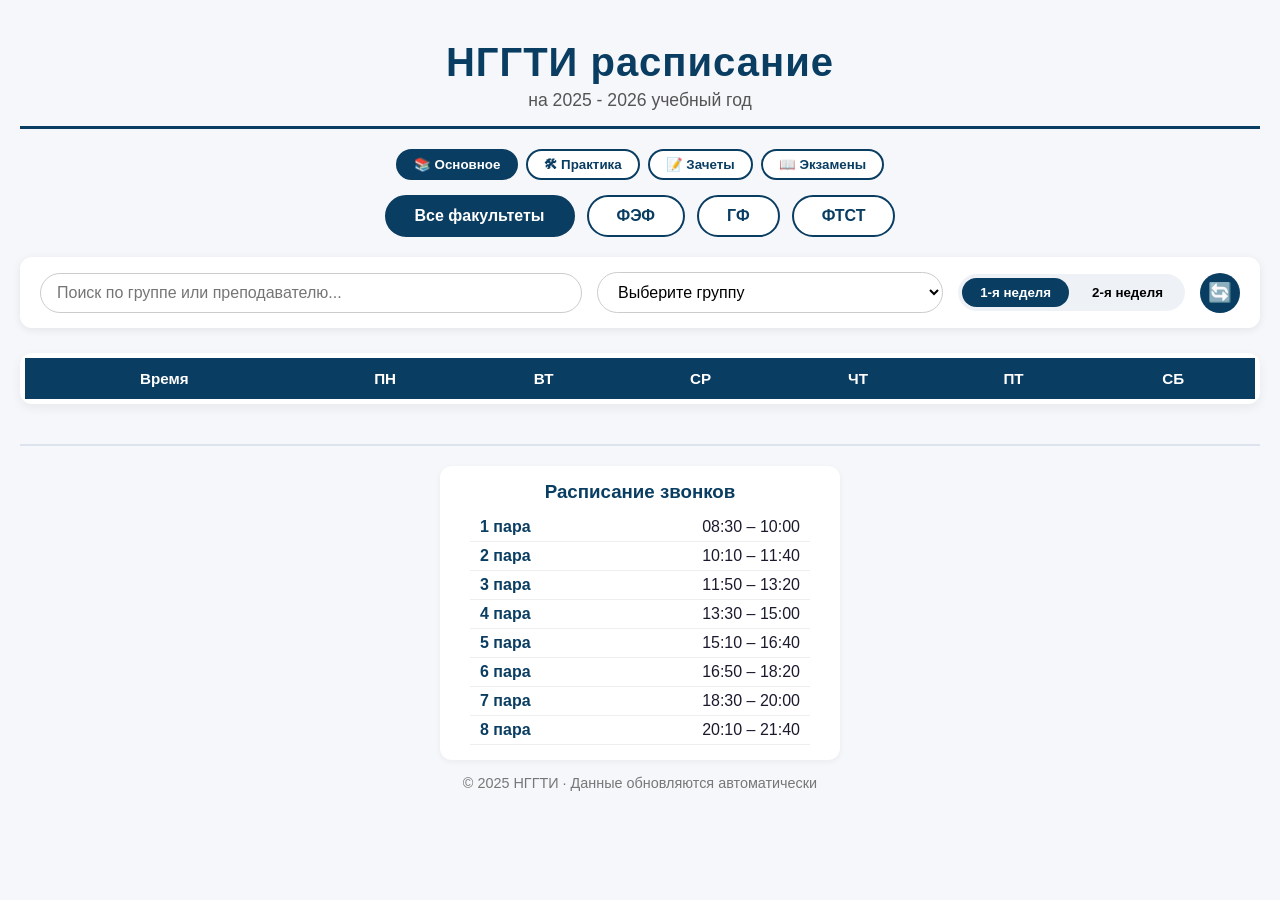
==== index.html @ 44855886 "1.0" ====
<!DOCTYPE html>
<html lang="ru">
<head>
    <meta charset="UTF-8">
    <meta name="viewport" content="width=device-width, initial-scale=1.0">
    <title>НГГТИ расписание</title>
    <link rel="stylesheet" href="style.css">
</head>
<body>
    <header>
        <h1>НГГТИ расписание</h1>
        <p class="subtitle">на 2025 - 2026 учебный год</p>
    </header>

    <!-- Выбор типа расписания (листа) -->
    <div class="type-selector">
        <button class="type-btn active" data-sheet="Расписание">📚 Основное</button>
        <button class="type-btn" data-sheet="Практика">🛠 Практика</button>
        <button class="type-btn" data-sheet="Зачеты">📝 Зачеты</button>
        <button class="type-btn" data-sheet="Экзамены">📖 Экзамены</button>
    </div>

    <nav class="faculty-nav">
        <button class="faculty-btn active" data-faculty="all">Все факультеты</button>
        <button class="faculty-btn" data-faculty="ФЭФ">ФЭФ</button>
        <button class="faculty-btn" data-faculty="ГФ">ГФ</button>
        <button class="faculty-btn" data-faculty="ФТСТ">ФТСТ</button>
    </nav>

    <div class="controls">
        <input type="text" id="searchInput" placeholder="Поиск по группе или преподавателю...">
        <select id="groupSelect">
            <option value="">Выберите группу</option>
        </select>
        <div class="week-toggle">
            <button class="week-btn active" data-week="1">1-я неделя</button>
            <button class="week-btn" data-week="2">2-я неделя</button>
        </div>
        <button id="refreshBtn" class="btn-secondary">🔄</button>
    </div>

    <div id="loading" style="display:none; text-align:center; padding:20px;">Загрузка...</div>

    <div id="schedule-container">
        <table id="schedule-table">
            <thead>
                <tr>
                    <th>Время</th>
                    <th>ПН</th>
                    <th>ВТ</th>
                    <th>СР</th>
                    <th>ЧТ</th>
                    <th>ПТ</th>
                    <th>СБ</th>
                </tr>
            </thead>
            <tbody id="schedule-body">
                <!-- строки -->
            </tbody>
        </table>
        <div id="mobile-list" style="display:none;"></div>
    </div>

    <div id="no-data" style="display:none; text-align:center; padding: 40px;">
        <p>Нет данных для выбранного фильтра.</p>
    </div>

    <footer>
        <div class="timetable-info">
            <h3>Расписание звонков</h3>
            <table class="call-table">
                <tr><td>1 пара</td><td>08:30 – 10:00</td></tr>
                <tr><td>2 пара</td><td>10:10 – 11:40</td></tr>
                <tr><td>3 пара</td><td>11:50 – 13:20</td></tr>
                <tr><td>4 пара</td><td>13:30 – 15:00</td></tr>
                <tr><td>5 пара</td><td>15:10 – 16:40</td></tr>
                <tr><td>6 пара</td><td>16:50 – 18:20</td></tr>
                <tr><td>7 пара</td><td>18:30 – 20:00</td></tr>
                <tr><td>8 пара</td><td>20:10 – 21:40</td></tr>
            </table>
        </div>
        <p class="copyright">© 2025 НГГТИ · Данные обновляются автоматически</p>
    </footer>

    <script src="script.js"></script>
</body>
</html>
---- style.css ----
* {
    margin: 0;
    padding: 0;
    box-sizing: border-box;
    font-family: 'Segoe UI', Roboto, Arial, sans-serif;
}
body {
    background: #f5f7fa;
    color: #1a1a2e;
    padding: 20px;
    max-width: 1300px;
    margin: 0 auto;
}

/* Шапка */
header {
    text-align: center;
    padding: 20px 0 15px;
    border-bottom: 3px solid #0a3d62;
    margin-bottom: 20px;
}
header h1 {
    font-size: 2.5rem;
    color: #0a3d62;
    letter-spacing: 1px;
}
.subtitle {
    font-size: 1.1rem;
    color: #555;
    margin-top: 5px;
}

/* Тип занятий */
.type-selector {
    display: flex;
    flex-wrap: wrap;
    justify-content: center;
    gap: 8px;
    margin-bottom: 15px;
}
.type-btn {
    padding: 6px 16px;
    background: white;
    border: 2px solid #0a3d62;
    border-radius: 30px;
    font-weight: 600;
    color: #0a3d62;
    cursor: pointer;
    transition: 0.2s;
}
.type-btn:hover { background: #e6f0fa; }
.type-btn.active { background: #0a3d62; color: white; }

/* Факультеты */
.faculty-nav {
    display: flex;
    flex-wrap: wrap;
    justify-content: center;
    gap: 12px;
    margin-bottom: 20px;
}
.faculty-btn {
    padding: 10px 28px;
    background: white;
    border: 2px solid #0a3d62;
    border-radius: 30px;
    font-size: 1rem;
    font-weight: 600;
    color: #0a3d62;
    cursor: pointer;
}
.faculty-btn:hover { background: #e6f0fa; }
.faculty-btn.active { background: #0a3d62; color: white; }

/* Управление */
.controls {
    display: flex;
    flex-wrap: wrap;
    align-items: center;
    justify-content: center;
    gap: 15px;
    background: white;
    padding: 15px 20px;
    border-radius: 12px;
    box-shadow: 0 2px 8px rgba(0,0,0,0.08);
    margin-bottom: 25px;
}
#searchInput {
    flex: 2 1 250px;
    padding: 10px 16px;
    border: 1px solid #ccc;
    border-radius: 25px;
    font-size: 1rem;
    outline: none;
}
#searchInput:focus { border-color: #0a3d62; }
#groupSelect {
    flex: 1 1 200px;
    padding: 10px 16px;
    border: 1px solid #ccc;
    border-radius: 25px;
    font-size: 1rem;
    background: white;
}
.week-toggle {
    display: flex;
    gap: 5px;
    background: #eef2f7;
    border-radius: 30px;
    padding: 4px;
}
.week-btn {
    padding: 7px 18px;
    border: none;
    background: transparent;
    border-radius: 25px;
    font-weight: 600;
    cursor: pointer;
}
.week-btn.active { background: #0a3d62; color: white; }
.week-btn:hover:not(.active) { background: #d0dae8; }
#refreshBtn {
    background: #0a3d62;
    color: white;
    border: none;
    border-radius: 50%;
    width: 40px;
    height: 40px;
    font-size: 1.2rem;
    cursor: pointer;
}

/* Таблица */
#schedule-container {
    overflow-x: auto;
    background: white;
    border-radius: 12px;
    box-shadow: 0 4px 12px rgba(0,0,0,0.06);
    padding: 5px;
}
#schedule-table {
    width: 100%;
    border-collapse: collapse;
    font-size: 0.95rem;
    min-width: 700px;
}
#schedule-table th {
    background: #0a3d62;
    color: white;
    padding: 12px 8px;
    text-align: center;
}
#schedule-table td {
    border: 1px solid #e0e4eb;
    padding: 10px 6px;
    vertical-align: middle;
    text-align: center;
    min-height: 60px;
}
.time-col {
    font-weight: 600;
    background: #f0f4fc;
    color: #0a3d62;
    white-space: nowrap;
}
.lesson-cell {
    background: #fafbff;
}
.lesson-cell .subject { font-weight: 600; color: #0a3d62; }
.lesson-cell .teacher { font-size: 0.8rem; color: #444; display: block; }
.lesson-cell .room { font-size: 0.8rem; color: #666; display: block; }
.lesson-cell .type { font-size: 0.75rem; color: #555; display: block; margin-top: 2px; }
.empty-cell { background: #f9fafc; color: #b0b8c5; }

/* Мобильные карточки */
#mobile-list {
    display: none;
    padding: 10px;
}
.mobile-card {
    background: white;
    border-radius: 8px;
    box-shadow: 0 2px 6px rgba(0,0,0,0.1);
    margin-bottom: 12px;
    padding: 12px 16px;
}
.card-header {
    display: flex;
    justify-content: space-between;
    font-weight: bold;
    color: #0a3d62;
    border-bottom: 1px solid #eee;
    padding-bottom: 6px;
    margin-bottom: 6px;
}
.card-body div { margin: 4px 0; }
.type-badge {
    font-size: 0.8rem;
    color: #555;
    margin-left: 8px;
}

/* Футер */
footer {
    margin-top: 40px;
    border-top: 2px solid #dce3ec;
    padding-top: 20px;
    display: flex;
    flex-direction: column;
    align-items: center;
}
.timetable-info {
    background: white;
    padding: 15px 30px;
    border-radius: 12px;
    box-shadow: 0 2px 6px rgba(0,0,0,0.05);
    width: 100%;
    max-width: 400px;
    margin-bottom: 15px;
}
.timetable-info h3 { text-align: center; color: #0a3d62; margin-bottom: 10px; }
.call-table { width: 100%; border-collapse: collapse; }
.call-table td { padding: 5px 10px; border-bottom: 1px solid #eee; }
.call-table td:first-child { font-weight: 600; color: #0a3d62; }
.call-table td:last-child { text-align: right; }
.copyright { color: #777; font-size: 0.9rem; }

/* Адаптив */
@media (max-width: 768px) {
    header h1 { font-size: 1.8rem; }
    .controls { flex-direction: column; align-items: stretch; }
    #searchInput, #groupSelect { width: 100%; }
    .week-toggle { justify-content: center; }
    .faculty-btn { padding: 8px 18px; font-size: 0.9rem; }
    #schedule-table { font-size: 0.8rem; min-width: 500px; }
    #schedule-table th, #schedule-table td { padding: 6px 4px; }
    #mobile-list { display: block !important; }
    #schedule-table { display: none !important; }
}
@media (max-width: 480px) {
    header h1 { font-size: 1.5rem; }
    .faculty-nav { gap: 6px; }
    .faculty-btn { padding: 6px 12px; font-size: 0.8rem; }
    .type-btn { padding: 4px 12px; font-size: 0.8rem; }
}
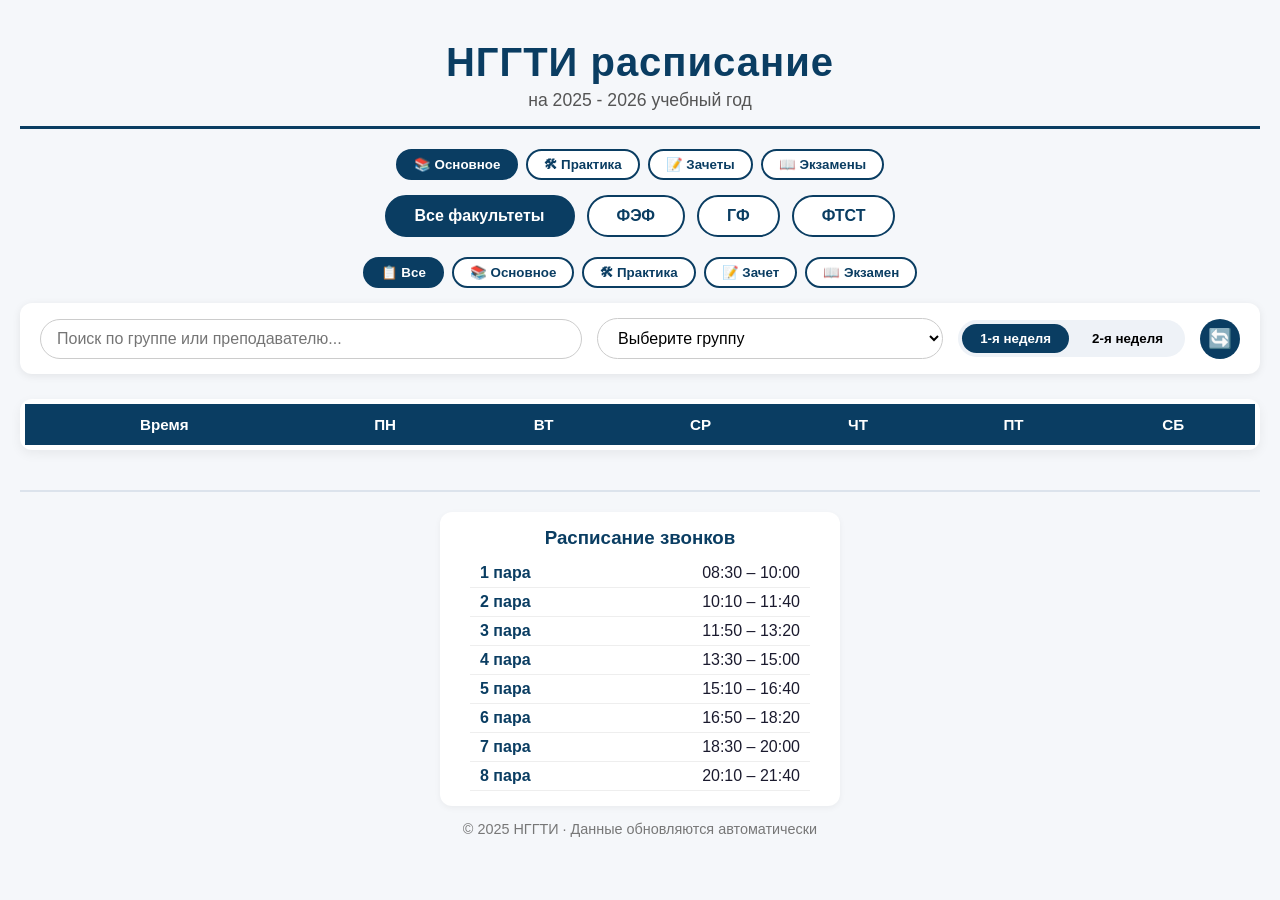
==== commit 2fdffad8: "п" ====
--- a/index.html
+++ b/index.html
@@ -26,6 +26,14 @@
         <button class="faculty-btn" data-faculty="ГФ">ГФ</button>
         <button class="faculty-btn" data-faculty="ФТСТ">ФТСТ</button>
     </nav>
+
+    <div class="type-filter">
+    <button class="type-filter-btn active" data-type="Все">📋 Все</button>
+    <button class="type-filter-btn" data-type="Основное">📚 Основное</button>
+    <button class="type-filter-btn" data-type="Практика">🛠 Практика</button>
+    <button class="type-filter-btn" data-type="Зачет">📝 Зачет</button>
+    <button class="type-filter-btn" data-type="Экзамен">📖 Экзамен</button>
+    </div>
 
     <div class="controls">
         <input type="text" id="searchInput" placeholder="Поиск по группе или преподавателю...">
--- a/style.css
+++ b/style.css
@@ -242,4 +242,24 @@
     .faculty-nav { gap: 6px; }
     .faculty-btn { padding: 6px 12px; font-size: 0.8rem; }
     .type-btn { padding: 4px 12px; font-size: 0.8rem; }
-}+}
+
+.type-filter {
+    display: flex;
+    flex-wrap: wrap;
+    justify-content: center;
+    gap: 8px;
+    margin-bottom: 15px;
+}
+.type-filter-btn {
+    padding: 6px 16px;
+    background: white;
+    border: 2px solid #0a3d62;
+    border-radius: 30px;
+    font-weight: 600;
+    color: #0a3d62;
+    cursor: pointer;
+    transition: 0.2s;
+}
+.type-filter-btn:hover { background: #e6f0fa; }
+.type-filter-btn.active { background: #0a3d62; color: white; }
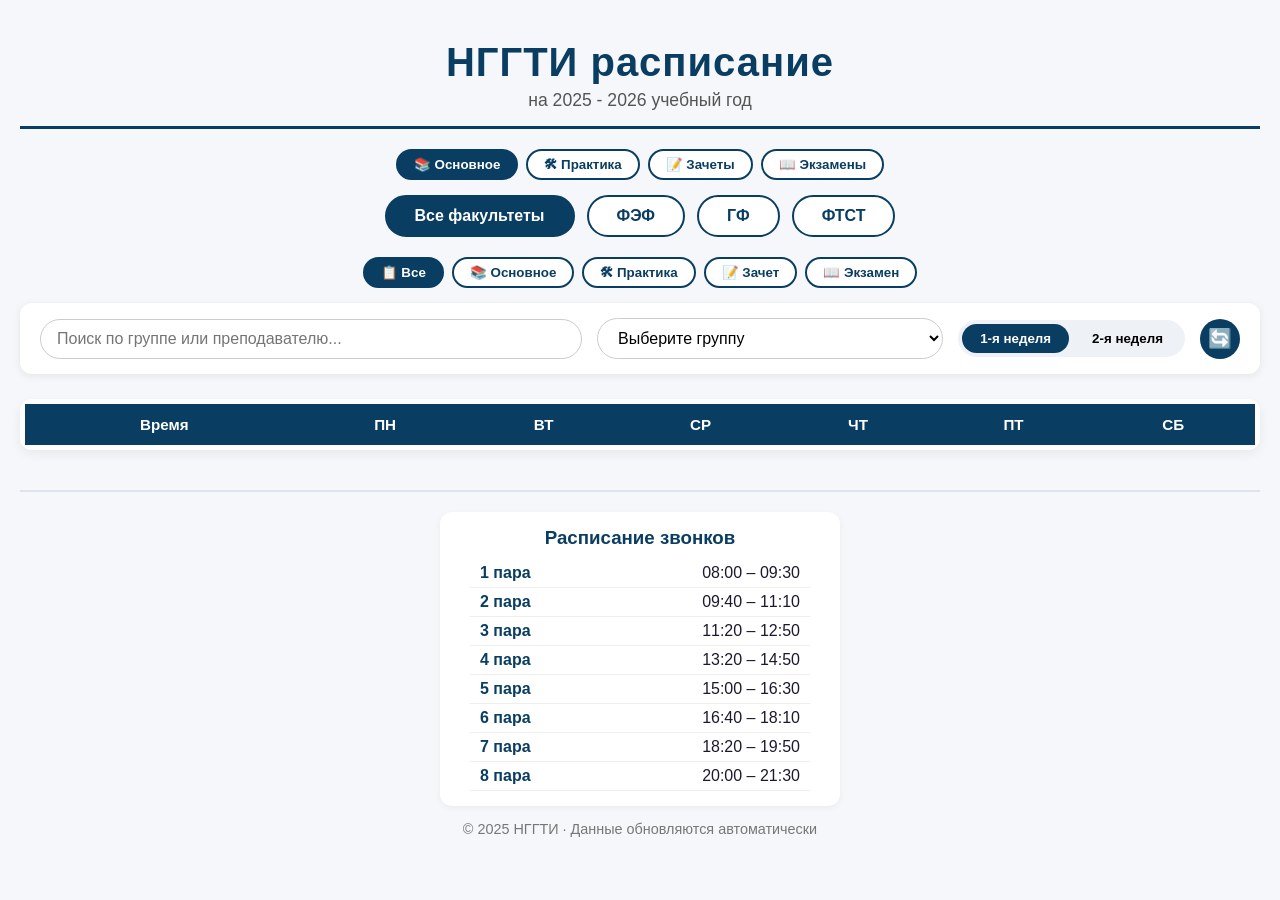
==== commit ef4a968d: "f" ====
--- a/index.html
+++ b/index.html
@@ -77,14 +77,14 @@
         <div class="timetable-info">
             <h3>Расписание звонков</h3>
             <table class="call-table">
-                <tr><td>1 пара</td><td>08:30 – 10:00</td></tr>
-                <tr><td>2 пара</td><td>10:10 – 11:40</td></tr>
-                <tr><td>3 пара</td><td>11:50 – 13:20</td></tr>
-                <tr><td>4 пара</td><td>13:30 – 15:00</td></tr>
-                <tr><td>5 пара</td><td>15:10 – 16:40</td></tr>
-                <tr><td>6 пара</td><td>16:50 – 18:20</td></tr>
-                <tr><td>7 пара</td><td>18:30 – 20:00</td></tr>
-                <tr><td>8 пара</td><td>20:10 – 21:40</td></tr>
+                <tr><td>1 пара</td><td>08:00 – 09:30</td></tr>
+                <tr><td>2 пара</td><td>09:40 – 11:10</td></tr>
+                <tr><td>3 пара</td><td>11:20 – 12:50</td></tr>
+                <tr><td>4 пара</td><td>13:20 – 14:50</td></tr>
+                <tr><td>5 пара</td><td>15:00 – 16:30</td></tr>
+                <tr><td>6 пара</td><td>16:40 – 18:10</td></tr>
+                <tr><td>7 пара</td><td>18:20 – 19:50</td></tr>
+                <tr><td>8 пара</td><td>20:00 – 21:30</td></tr>
             </table>
         </div>
         <p class="copyright">© 2025 НГГТИ · Данные обновляются автоматически</p>
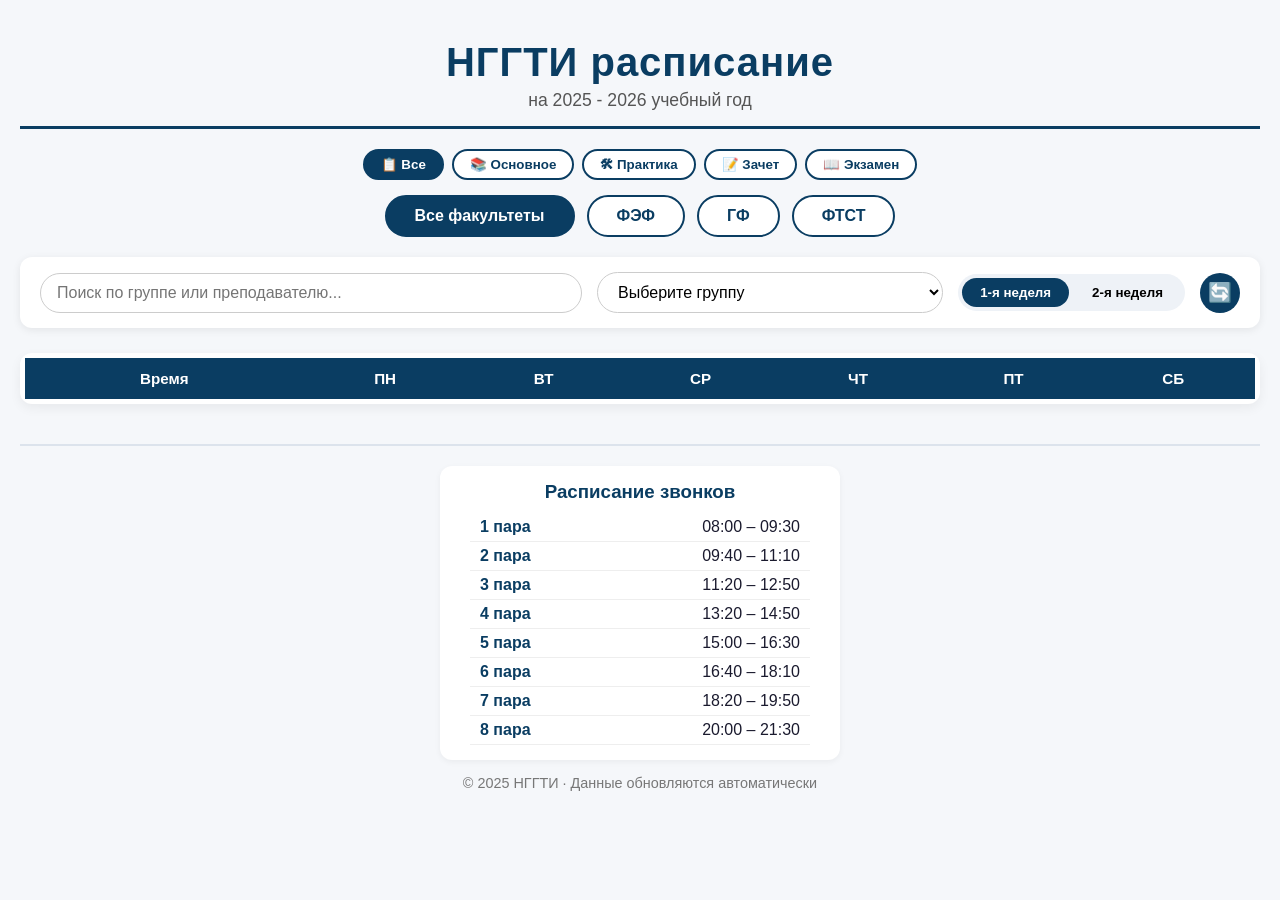
==== commit 41efd9ee: "H" ====
--- a/index.html
+++ b/index.html
@@ -12,12 +12,13 @@
         <p class="subtitle">на 2025 - 2026 учебный год</p>
     </header>
 
-    <!-- Выбор типа расписания (листа) -->
-    <div class="type-selector">
-        <button class="type-btn active" data-sheet="Расписание">📚 Основное</button>
-        <button class="type-btn" data-sheet="Практика">🛠 Практика</button>
-        <button class="type-btn" data-sheet="Зачеты">📝 Зачеты</button>
-        <button class="type-btn" data-sheet="Экзамены">📖 Экзамены</button>
+    <!-- Блок фильтра по типу (Все, Основное, Практика, Зачет, Экзамен) -->
+    <div class="type-filter">
+        <button class="type-filter-btn active" data-type="Все">📋 Все</button>
+        <button class="type-filter-btn" data-type="Основное">📚 Основное</button>
+        <button class="type-filter-btn" data-type="Практика">🛠 Практика</button>
+        <button class="type-filter-btn" data-type="Зачет">📝 Зачет</button>
+        <button class="type-filter-btn" data-type="Экзамен">📖 Экзамен</button>
     </div>
 
     <nav class="faculty-nav">
@@ -26,14 +27,6 @@
         <button class="faculty-btn" data-faculty="ГФ">ГФ</button>
         <button class="faculty-btn" data-faculty="ФТСТ">ФТСТ</button>
     </nav>
-
-    <div class="type-filter">
-    <button class="type-filter-btn active" data-type="Все">📋 Все</button>
-    <button class="type-filter-btn" data-type="Основное">📚 Основное</button>
-    <button class="type-filter-btn" data-type="Практика">🛠 Практика</button>
-    <button class="type-filter-btn" data-type="Зачет">📝 Зачет</button>
-    <button class="type-filter-btn" data-type="Экзамен">📖 Экзамен</button>
-    </div>
 
     <div class="controls">
         <input type="text" id="searchInput" placeholder="Поиск по группе или преподавателю...">
--- a/style.css
+++ b/style.css
@@ -30,15 +30,15 @@
     margin-top: 5px;
 }
 
-/* Тип занятий */
-.type-selector {
+/* Фильтр по типу (новый блок) */
+.type-filter {
     display: flex;
     flex-wrap: wrap;
     justify-content: center;
     gap: 8px;
     margin-bottom: 15px;
 }
-.type-btn {
+.type-filter-btn {
     padding: 6px 16px;
     background: white;
     border: 2px solid #0a3d62;
@@ -48,8 +48,8 @@
     cursor: pointer;
     transition: 0.2s;
 }
-.type-btn:hover { background: #e6f0fa; }
-.type-btn.active { background: #0a3d62; color: white; }
+.type-filter-btn:hover { background: #e6f0fa; }
+.type-filter-btn.active { background: #0a3d62; color: white; }
 
 /* Факультеты */
 .faculty-nav {
@@ -241,25 +241,5 @@
     header h1 { font-size: 1.5rem; }
     .faculty-nav { gap: 6px; }
     .faculty-btn { padding: 6px 12px; font-size: 0.8rem; }
-    .type-btn { padding: 4px 12px; font-size: 0.8rem; }
-}
-
-.type-filter {
-    display: flex;
-    flex-wrap: wrap;
-    justify-content: center;
-    gap: 8px;
-    margin-bottom: 15px;
-}
-.type-filter-btn {
-    padding: 6px 16px;
-    background: white;
-    border: 2px solid #0a3d62;
-    border-radius: 30px;
-    font-weight: 600;
-    color: #0a3d62;
-    cursor: pointer;
-    transition: 0.2s;
-}
-.type-filter-btn:hover { background: #e6f0fa; }
-.type-filter-btn.active { background: #0a3d62; color: white; }+    .type-filter-btn { padding: 4px 12px; font-size: 0.8rem; }
+}
